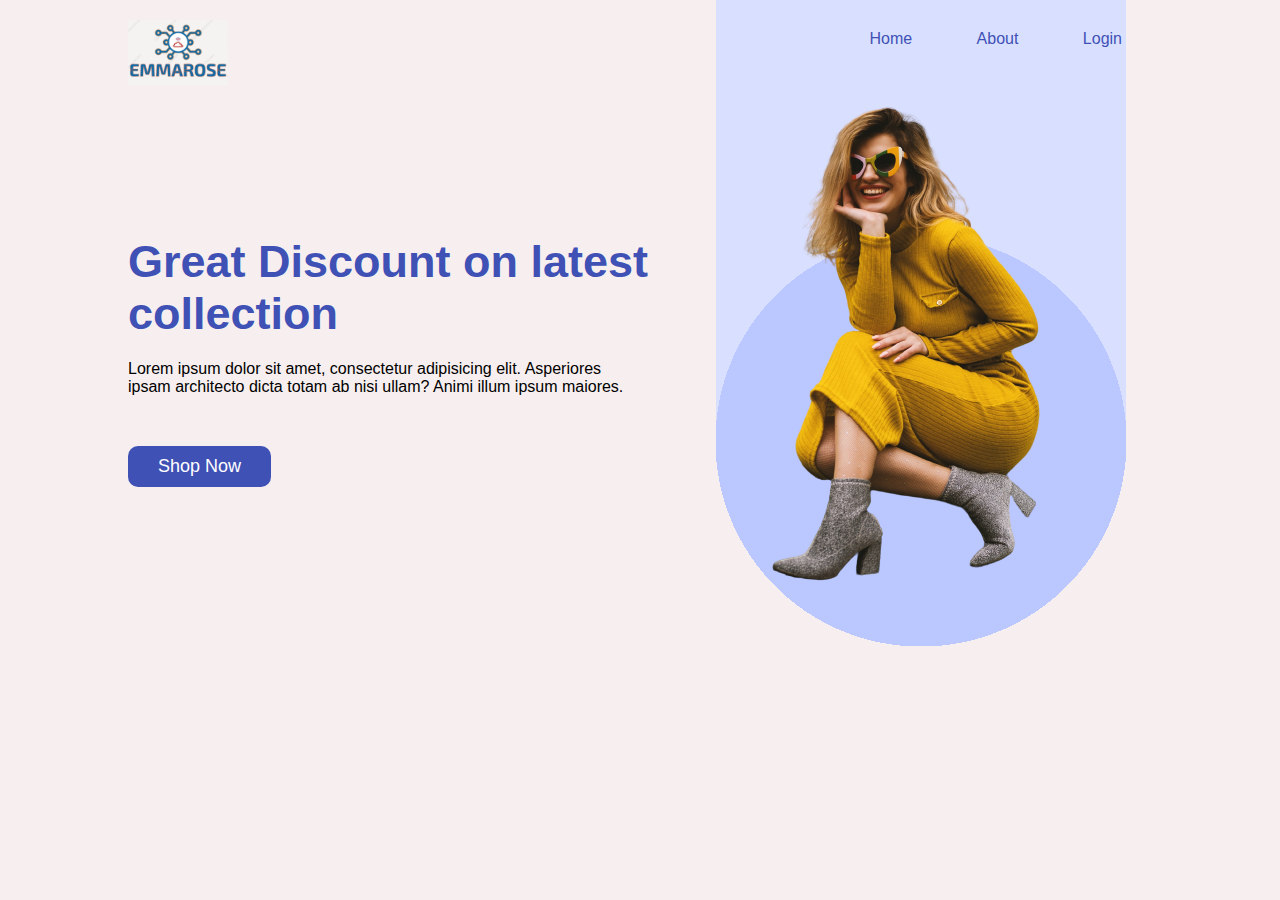
==== index.html @ 11b884f3 "First attempt" ====
<!DOCTYPE html>
<html lang="en">
  <head>
    <meta charset="UTF-8" />
    <meta http-equiv="X-UA-Compatible" content="IE=edge" />
    <meta name="viewport" content="width=device-width, initial-scale=1.0" />
    <link rel="stylesheet" href="/style.css" />
    <title>Home</title>
  </head>
  <body>
    <div class="header">
      <header>
        <nav>
          <img src="/New-logo-_1_.ico" alt="logo" width="100" />
          <ul>
            <li><a href="#">Home</a></li>
            <li><a href="about.html">About</a></li>
            <li><a href="login.html">Login</a></li>
          </ul>
        </nav>
      </header>
      <div class="text-box">
        <h1>Great Discount on latest collection</h1>
        <p>
          Lorem ipsum dolor sit amet, consectetur adipisicing elit. Asperiores
          <br />
          ipsam architecto dicta totam ab nisi ullam? Animi illum ipsum maiores.
        </p>
        <a href="#">Shop Now</a>
      </div>
      <div class="user-box">
        <img src="user.png" alt="me" width="700" />
      </div>
    </div>
  </body>
</html>
---- style.css ----
*{
    margin: 0;
    padding: 0;
    box-sizing: border-box;
    font-family: 'Poppins', sans-serif;
}

.header{
    width: 100%;
    height: 100vh;
    padding: 0 10%;
    background: #f7efef;
}

nav{
    width: 100%;
    display: flex;
    align-items:flex-start;
    justify-content: space-between;
    padding: 20px 0;
    position: relative;
    z-index: 100;
}

nav ul li{
    display: inline-block;
    list-style: none;
    margin: 10PX 30PX;

}

nav ul li a{
    text-decoration: none;
    color: #3f51b5;
}

.text-box{
    margin-top: 130px;
    max-width: 600px;
}

.text-box h1{
    font-size: 45px;
    margin-bottom: 20px;
    color: #3f51b5;
}

.text-box a{
    display: inline-block;
    text-decoration: none;
    color: #fff;
    background: #3f51b5;
    padding: 10px 30px;
    font-size: 18px;
    margin-top: 50px;
    border-radius: 10px;
}

.user-box{
    background: #d9e0ff;
   position: absolute;
   top: 0;
   right: 12%;
   z-index: 1;

}

.user-box img{
    display: block;
    padding-top: 100px;
    width: 410px;
    margin-bottom: -205px;

}
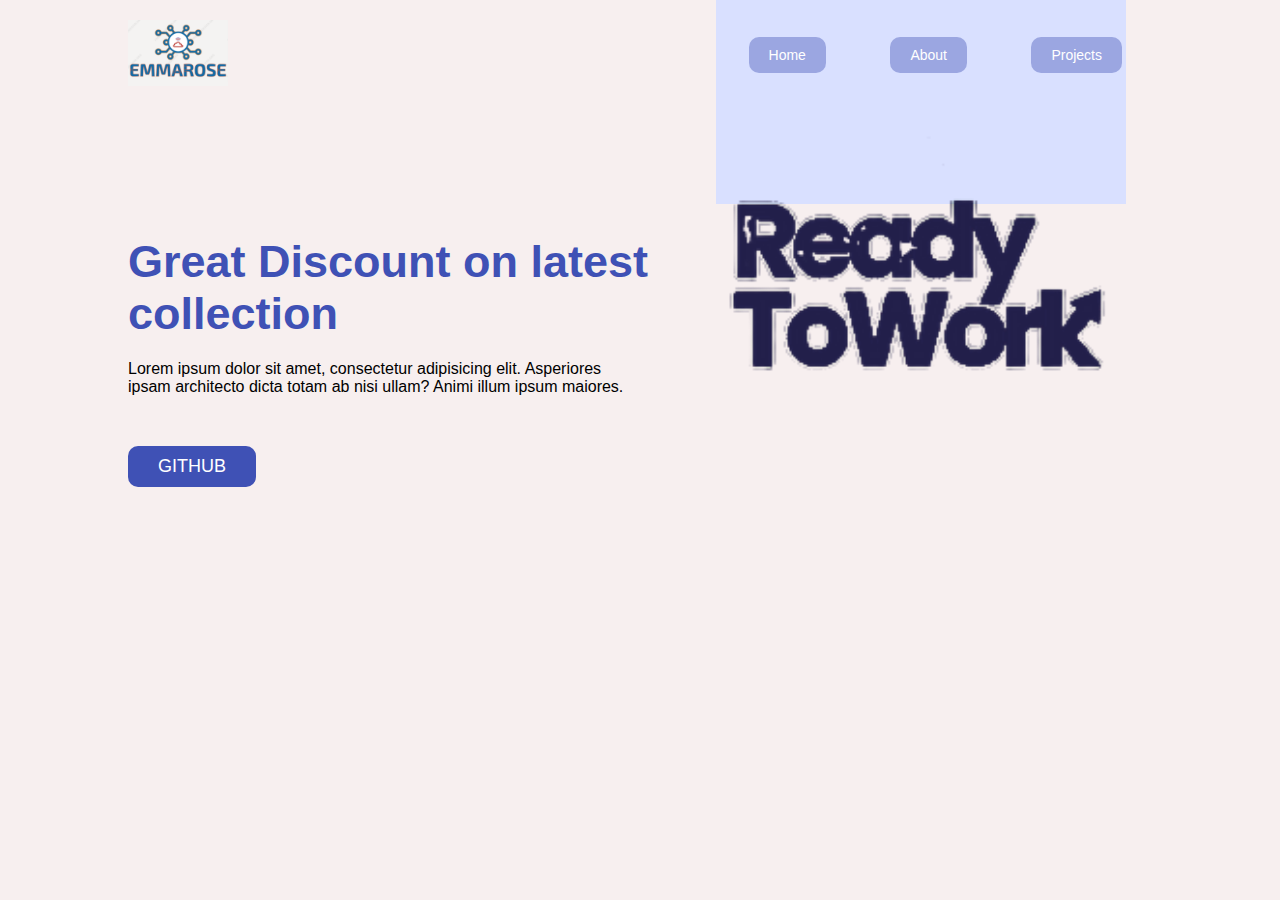
==== commit c4810d12: "Edited HTML and CSS files" ====
--- a/index.html
+++ b/index.html
@@ -4,7 +4,7 @@
     <meta charset="UTF-8" />
     <meta http-equiv="X-UA-Compatible" content="IE=edge" />
     <meta name="viewport" content="width=device-width, initial-scale=1.0" />
-    <link rel="stylesheet" href="/style.css" />
+    <link rel="stylesheet" href="/Index.css" />
     <title>Home</title>
   </head>
   <body>
@@ -15,7 +15,7 @@
           <ul>
             <li><a href="#">Home</a></li>
             <li><a href="about.html">About</a></li>
-            <li><a href="login.html">Login</a></li>
+            <li><a href="Projects.html">Projects</a></li>
           </ul>
         </nav>
       </header>
@@ -26,10 +26,10 @@
           <br />
           ipsam architecto dicta totam ab nisi ullam? Animi illum ipsum maiores.
         </p>
-        <a href="#">Shop Now</a>
+        <a href="https://www.github.com/walbhota" target="_blank" rel="noopener">GITHUB</a>
       </div>
       <div class="user-box">
-        <img src="user.png" alt="me" width="700" />
+        <img src="Index1.png" alt="me" width="700" />
       </div>
     </div>
   </body>
--- a/Index.css
+++ b/Index.css
@@ -0,0 +1,82 @@
+
+
+*{
+    margin: 0;
+    padding: 0;
+    box-sizing: border-box;
+    font-family: 'Poppins', sans-serif;
+}
+
+.header{
+    width: 100%;
+    height: 100vh;
+    padding: 0 10%;
+    background: #f7efef;
+}
+
+nav{
+    width: 100%;
+    display: flex;
+    align-items:flex-start;
+    justify-content: space-between;
+    padding: 20px 0;
+    position: relative;
+    z-index: 100;
+}
+
+nav ul li{
+    display: inline-block;
+    list-style: none;
+    margin: 10PX 30PX;
+
+}
+
+nav ul li a{
+    display: inline-block;
+    text-decoration: none;
+    color: #fff;
+    background: rgba(63, 81, 181, 0.4) ;
+    padding: 10px 20px;
+    font-size: 14px;
+    margin-top: 7px;
+    border-radius: 10px;
+}
+
+.text-box{
+    margin-top: 130px;
+    max-width: 600px;
+}
+
+.text-box h1{
+    font-size: 45px;
+    margin-bottom: 20px;
+    color: #3f51b5;
+}
+
+.text-box a{
+    display: inline-block;
+    text-decoration: none;
+    color: #fff;
+    background: #3f51b5;
+    padding: 10px 30px;
+    font-size: 18px;
+    margin-top: 50px;
+    border-radius: 10px;
+}
+
+.user-box{
+    background: #d9e0ff;
+   position: absolute;
+   top: 0;
+   right: 12%;
+   z-index: 1;
+
+}
+
+.user-box img{
+    display: block;
+    padding-top: 100px;
+    width: 410px;
+    margin-bottom: -205px;
+
+}